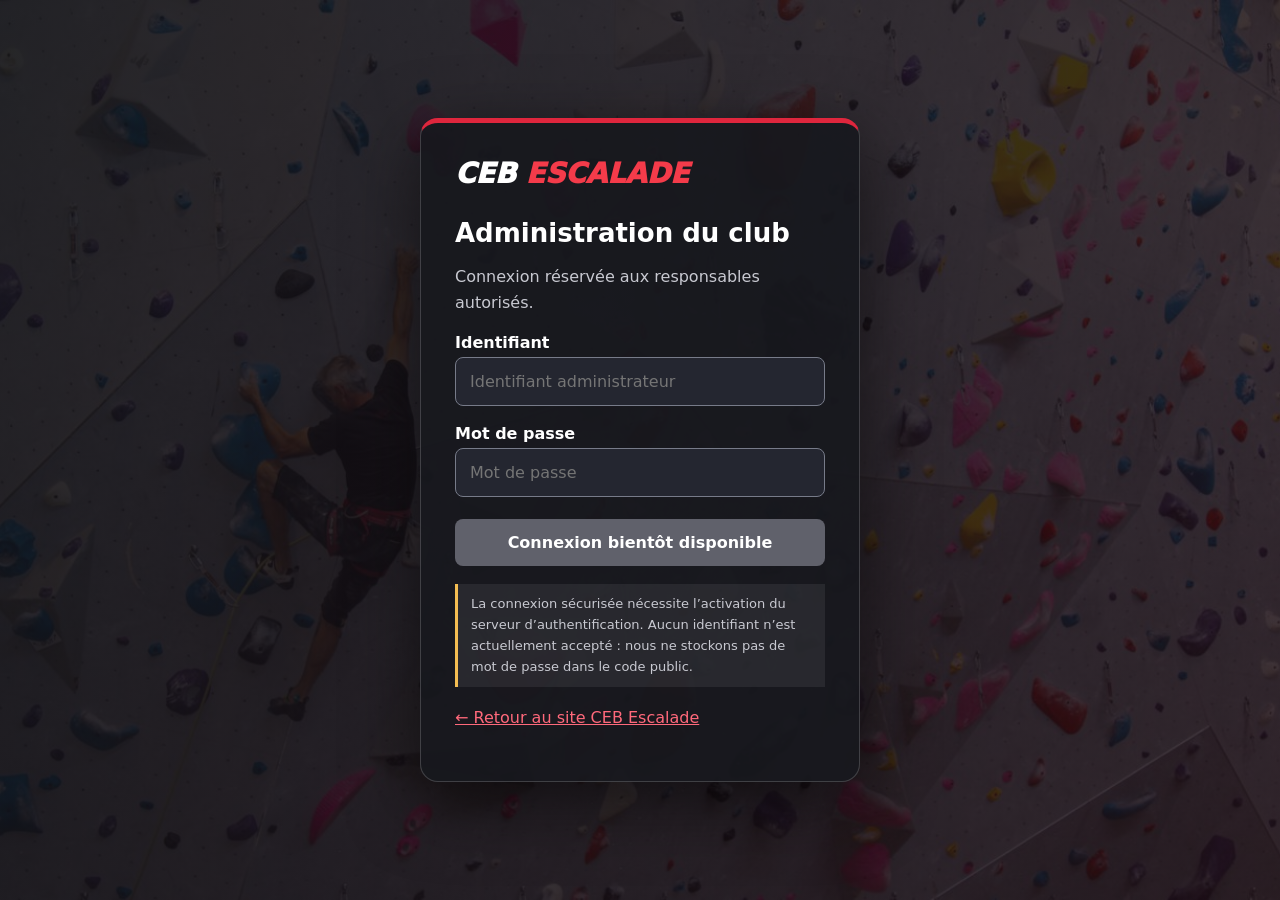
==== admin.html @ f5e73770 "Créer une page de connexion administrateur dédiée sans mot de passe exposé" ====
<!doctype html><html lang="fr"><head><meta charset="utf-8"><meta name="viewport" content="width=device-width,initial-scale=1"><meta name="theme-color" content="#15161b"><title>Administration | CEB Escalade</title><style>*{box-sizing:border-box}body{margin:0;min-height:100vh;background:linear-gradient(115deg,#101116e8,#1b0b11cf),url('./DD3D0C91-C24D-468C-9713-3EFFDC895E34.jpeg') center/cover fixed;color:white;font:16px system-ui,-apple-system,Arial;display:grid;place-items:center;padding:24px}.panel{width:min(100%,440px);background:#17181eea;border:1px solid #ffffff2c;border-top:5px solid #df263d;border-radius:18px;padding:34px;box-shadow:0 20px 70px #0008}.logo{font-size:28px;font-weight:950;font-style:italic}.logo span{color:#f43b4a}h1{font-size:26px;margin:28px 0 10px}p{line-height:1.6;color:#c8c9d1}label{display:block;margin:18px 0 5px;font-weight:650}input{width:100%;padding:14px;border:1px solid #777b89;border-radius:8px;background:#242630;color:#fff;font:inherit}button{display:block;width:100%;margin:22px 0 0;background:#d51e30;border:0;color:#fff;padding:14px;border-radius:8px;font:inherit;font-weight:800;cursor:pointer}button:disabled{background:#60616b;cursor:not-allowed}a{color:#ff697b}.note{font-size:13px;border-left:3px solid #f4bd52;padding:10px 13px;background:#ffffff12;margin:18px 0}</style></head><body><main class="panel"><div class="logo">CEB <span>ESCALADE</span></div><h1>Administration du club</h1><p>Connexion réservée aux responsables autorisés.</p><form><label for="user">Identifiant</label><input id="user" autocomplete="username" placeholder="Identifiant administrateur" required><label for="password">Mot de passe</label><input id="password" type="password" autocomplete="current-password" placeholder="Mot de passe" required><button disabled title="L’authentification sécurisée n’est pas encore activée">Connexion bientôt disponible</button></form><p class="note">La connexion sécurisée nécessite l’activation du serveur d’authentification. Aucun identifiant n’est actuellement accepté : nous ne stockons pas de mot de passe dans le code public.</p><p><a href="./#accueil">← Retour au site CEB Escalade</a></p></main></body></html>
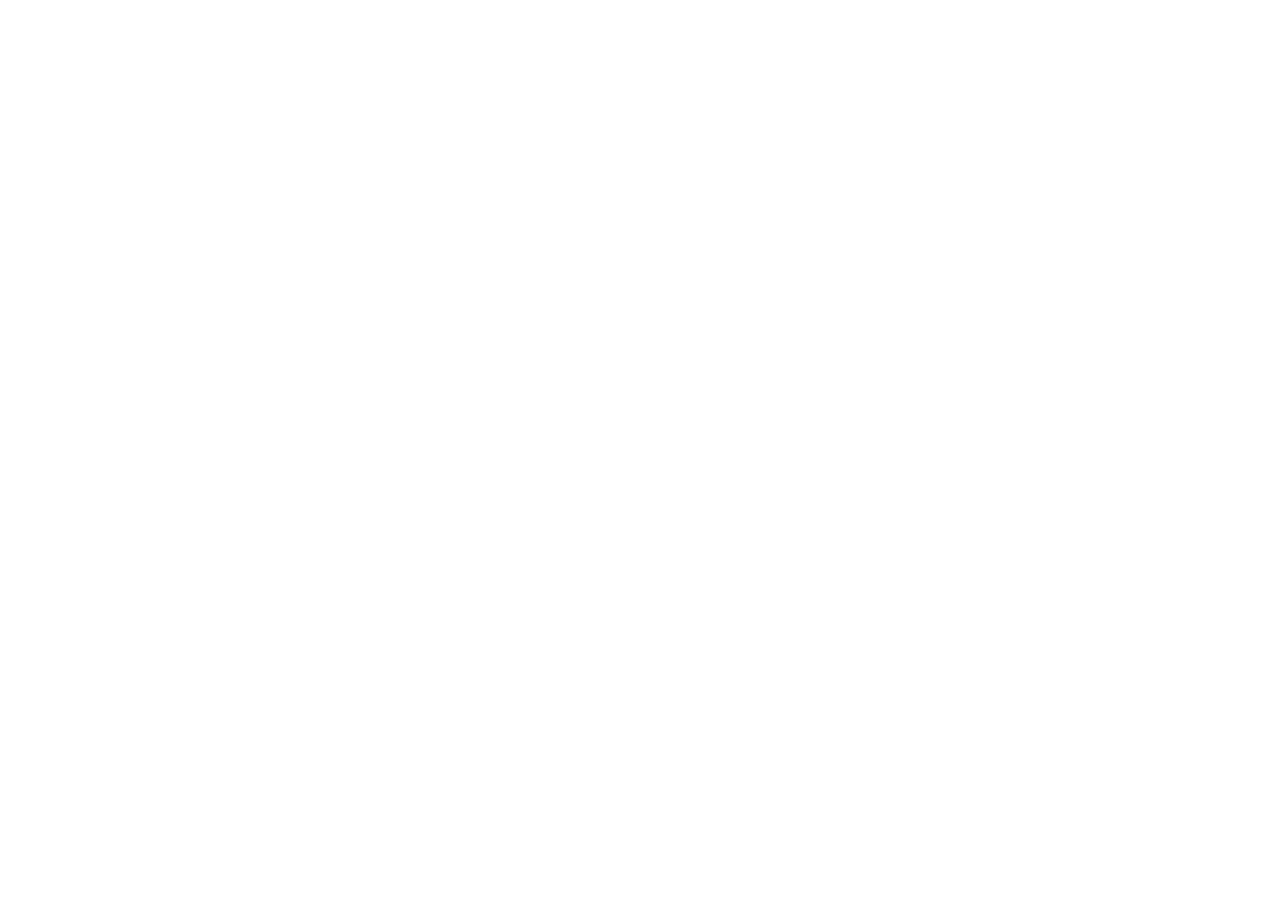
==== commit b9970451: "Utiliser la connexion GrimpePilot pour l'administration CEB" ====
--- a/admin.html
+++ b/admin.html
@@ -1 +1 @@
-<!doctype html><html lang="fr"><head><meta charset="utf-8"><meta name="viewport" content="width=device-width,initial-scale=1"><meta name="theme-color" content="#15161b"><title>Administration | CEB Escalade</title><style>*{box-sizing:border-box}body{margin:0;min-height:100vh;background:linear-gradient(115deg,#101116e8,#1b0b11cf),url('./DD3D0C91-C24D-468C-9713-3EFFDC895E34.jpeg') center/cover fixed;color:white;font:16px system-ui,-apple-system,Arial;display:grid;place-items:center;padding:24px}.panel{width:min(100%,440px);background:#17181eea;border:1px solid #ffffff2c;border-top:5px solid #df263d;border-radius:18px;padding:34px;box-shadow:0 20px 70px #0008}.logo{font-size:28px;font-weight:950;font-style:italic}.logo span{color:#f43b4a}h1{font-size:26px;margin:28px 0 10px}p{line-height:1.6;color:#c8c9d1}label{display:block;margin:18px 0 5px;font-weight:650}input{width:100%;padding:14px;border:1px solid #777b89;border-radius:8px;background:#242630;color:#fff;font:inherit}button{display:block;width:100%;margin:22px 0 0;background:#d51e30;border:0;color:#fff;padding:14px;border-radius:8px;font:inherit;font-weight:800;cursor:pointer}button:disabled{background:#60616b;cursor:not-allowed}a{color:#ff697b}.note{font-size:13px;border-left:3px solid #f4bd52;padding:10px 13px;background:#ffffff12;margin:18px 0}</style></head><body><main class="panel"><div class="logo">CEB <span>ESCALADE</span></div><h1>Administration du club</h1><p>Connexion réservée aux responsables autorisés.</p><form><label for="user">Identifiant</label><input id="user" autocomplete="username" placeholder="Identifiant administrateur" required><label for="password">Mot de passe</label><input id="password" type="password" autocomplete="current-password" placeholder="Mot de passe" required><button disabled title="L’authentification sécurisée n’est pas encore activée">Connexion bientôt disponible</button></form><p class="note">La connexion sécurisée nécessite l’activation du serveur d’authentification. Aucun identifiant n’est actuellement accepté : nous ne stockons pas de mot de passe dans le code public.</p><p><a href="./#accueil">← Retour au site CEB Escalade</a></p></main></body></html>+<!doctype html><html lang="fr"><head><meta charset="utf-8"><meta name="viewport" content="width=device-width,initial-scale=1"><meta http-equiv="refresh" content="0;url=https://grimpepilot-v3.onrender.com/club/admin"><title>Connexion CEB Escalade</title></head><body><p>Connexion à l’administration CEB Escalade avec les identifiants GrimpePilot.</p><p><a href="https://grimpepilot-v3.onrender.com/club/admin">Ouvrir l'administration sécurisée</a></p></body></html>
